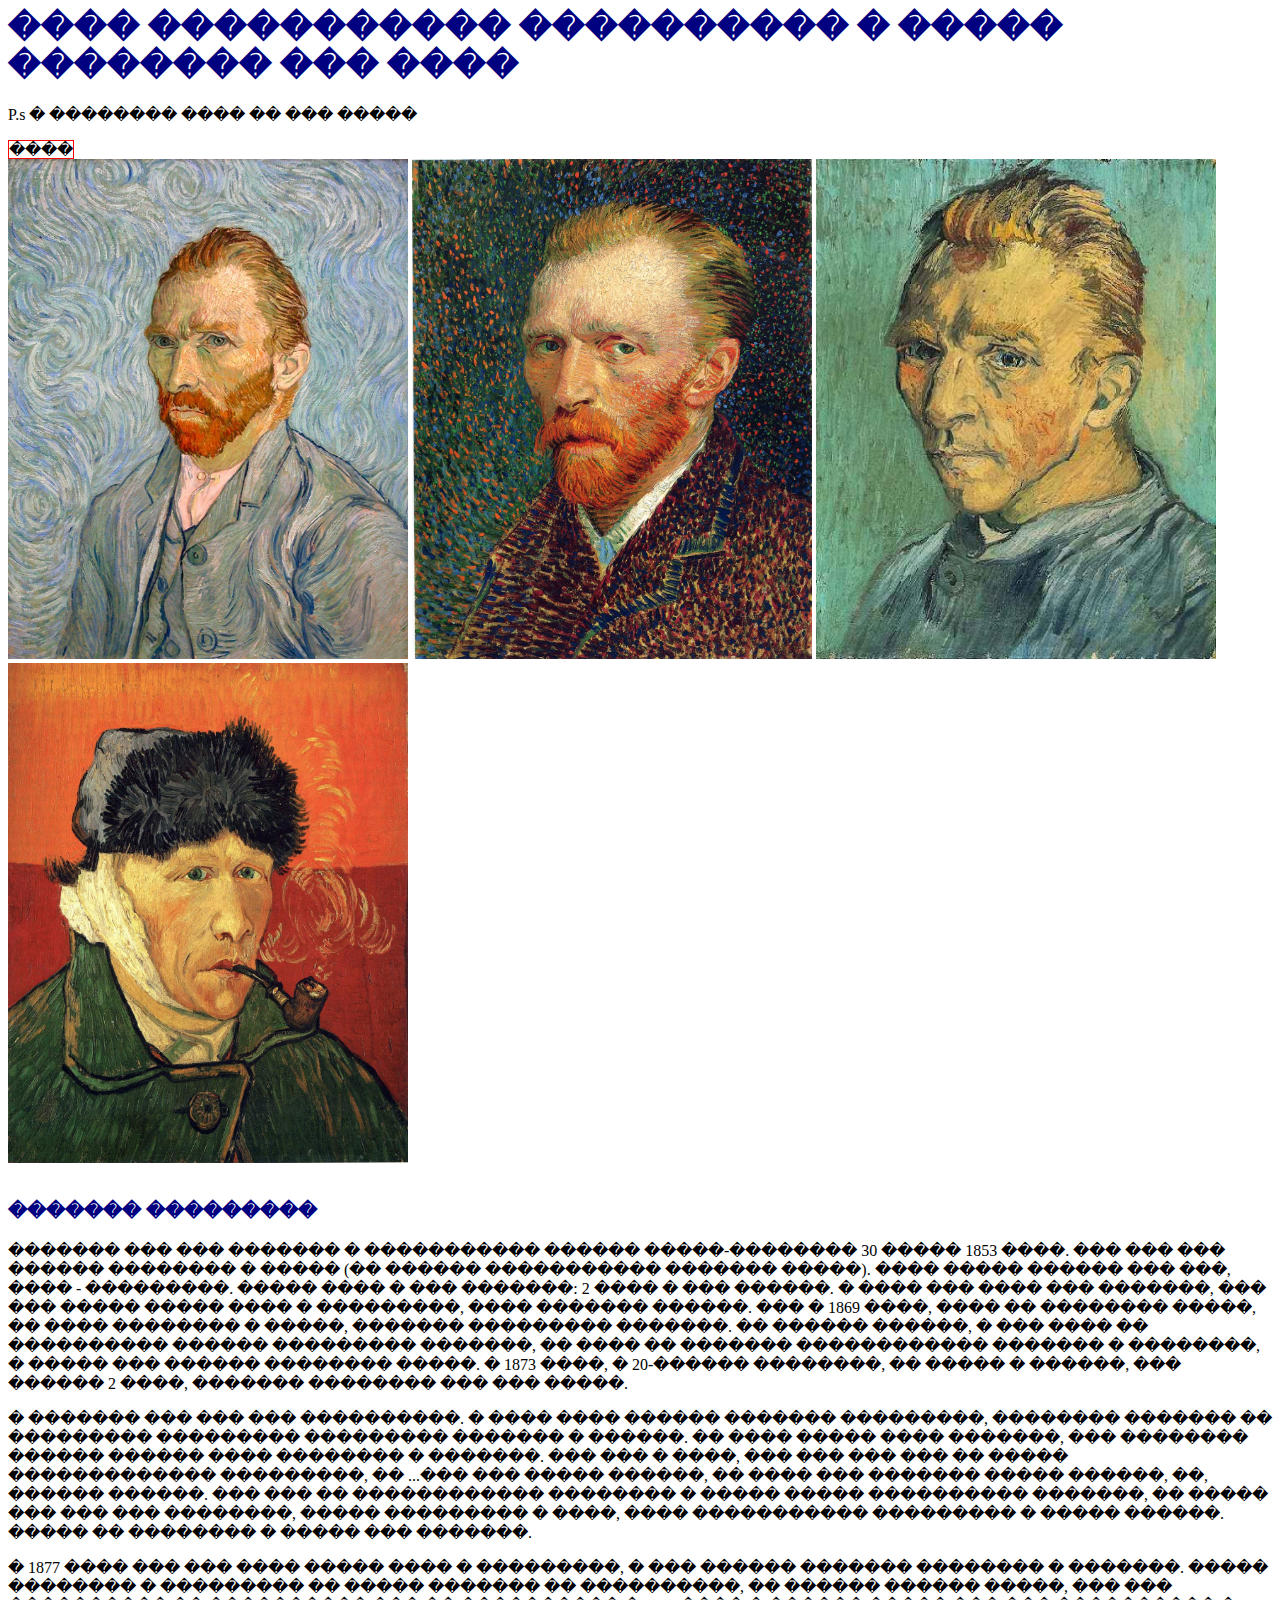
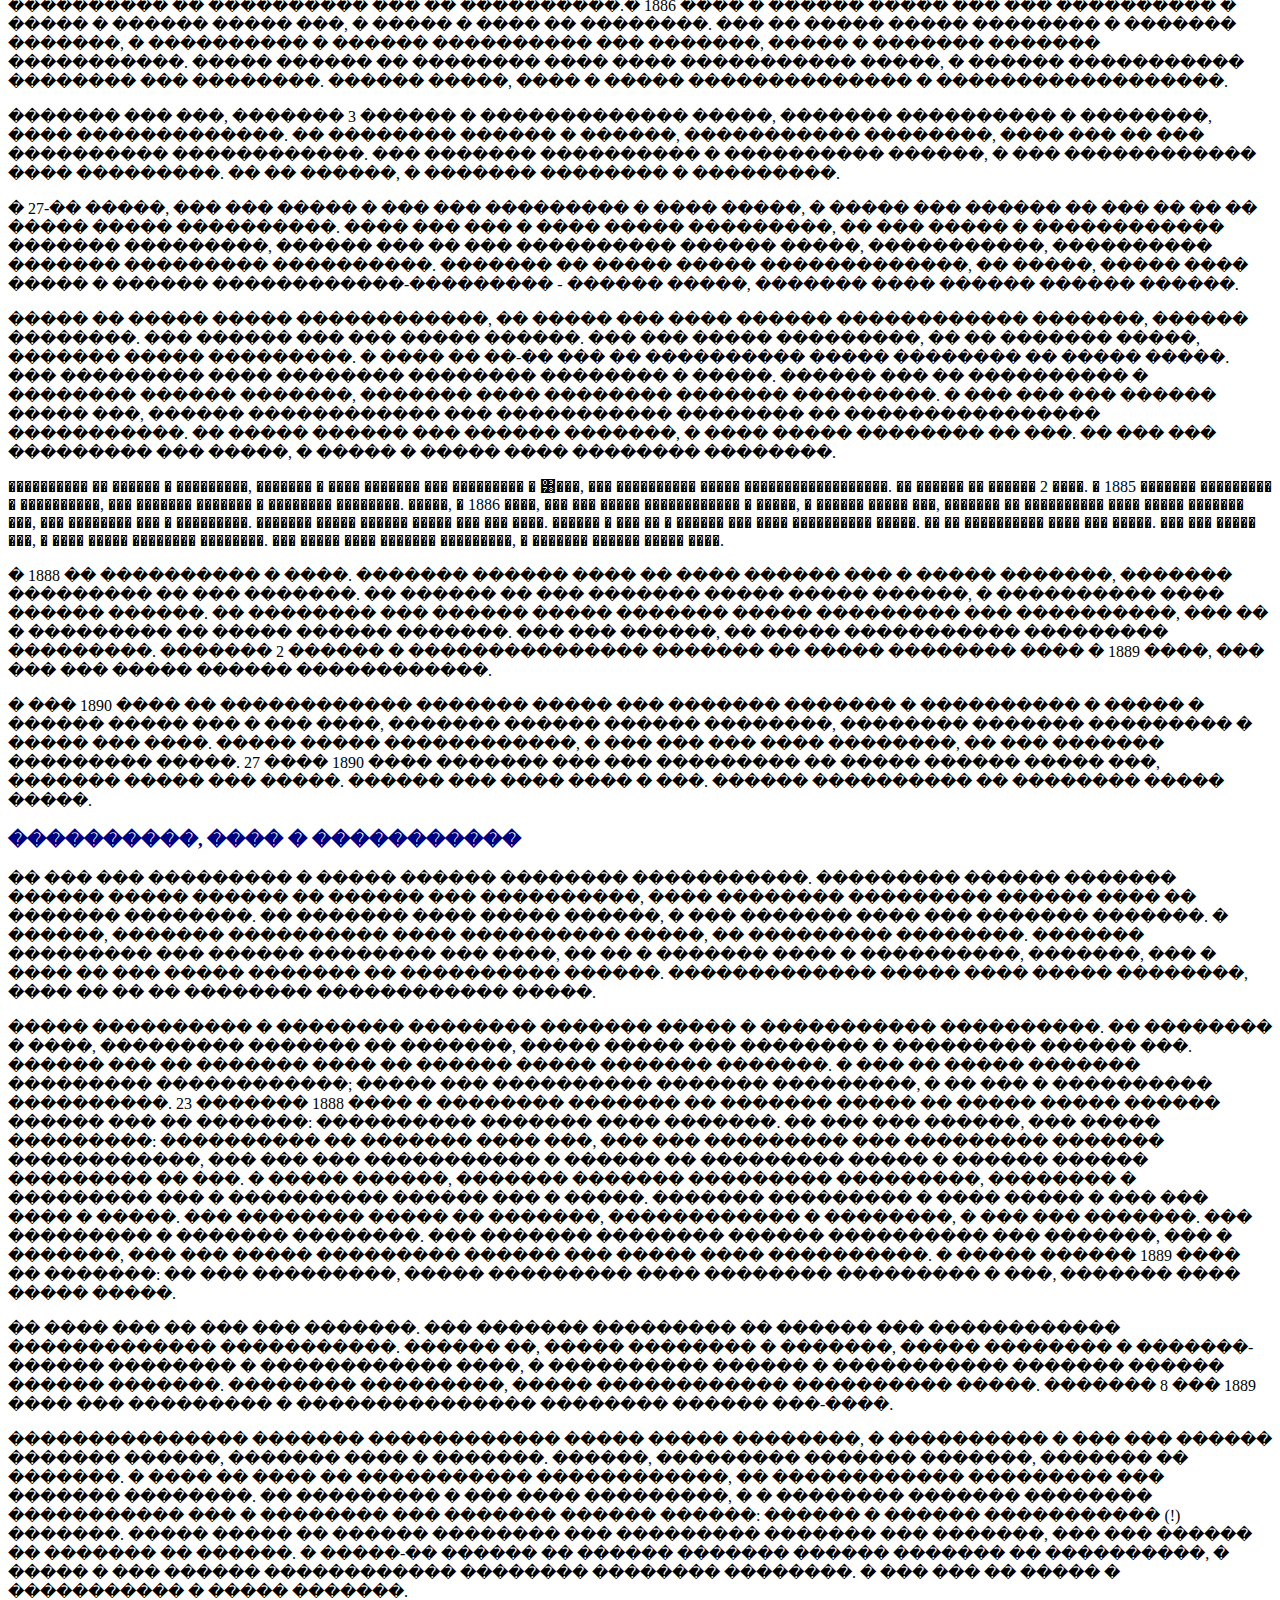
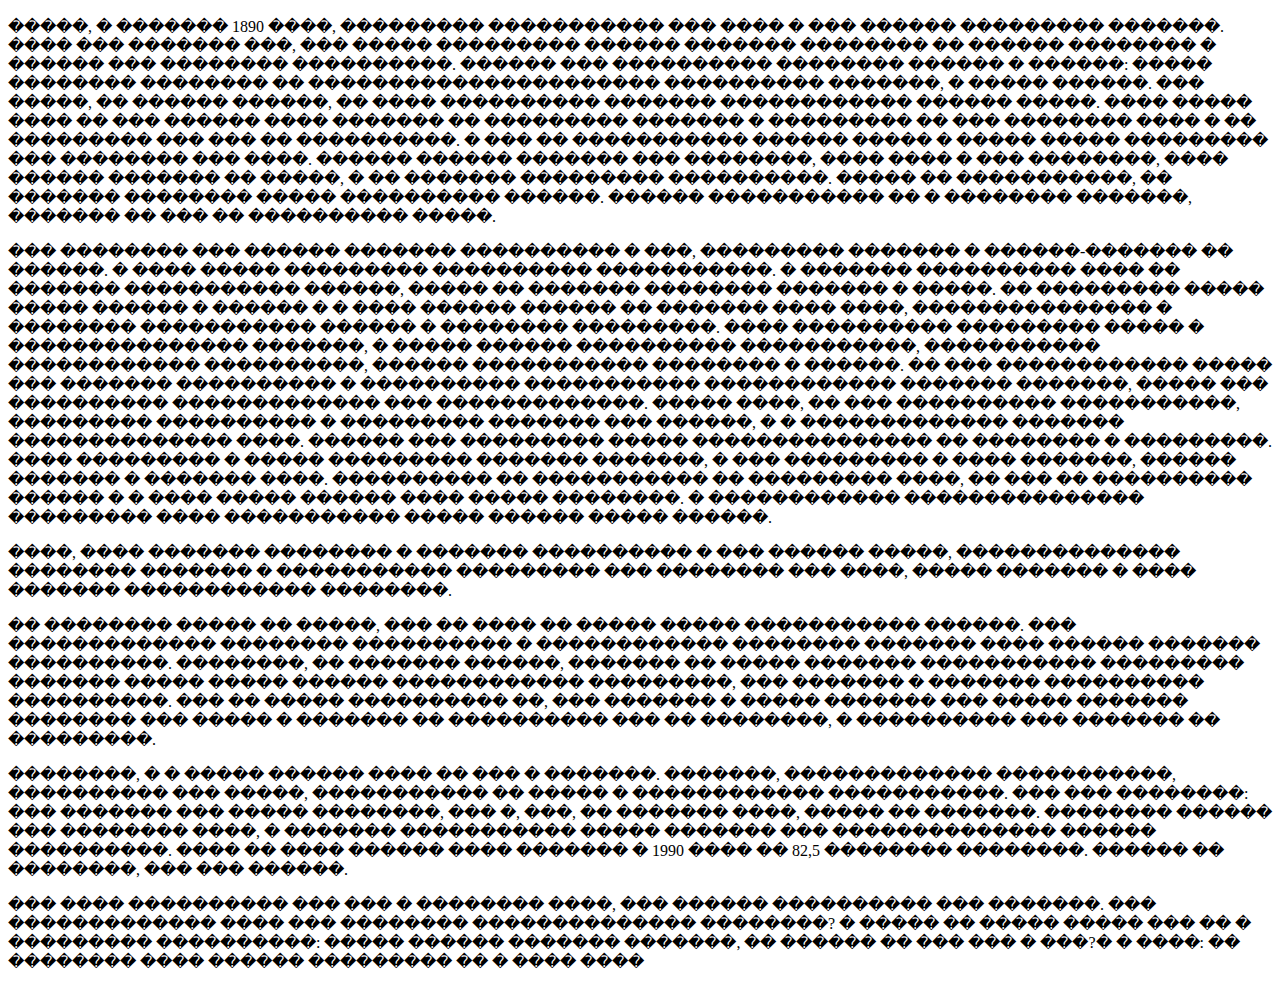
==== index.html @ 5a6d25f9 "Add files via upload" ====
<html>
<head>
  <link rel="stylesheet" type="text/css" href="win.css">
  <title>� ���� �� �������, �� �� ����� ���� �������</title>
</head>
<body>
<div>
<H1>���� ����������� ���������� � ����� �������� ��� ����</H1>
<p>P.s � �������� ���� �� ��� �����</p>
<div class="menu">
<span class="title" style="border: solid red 1px" onclick="document.querySelector('.menu').classList.toggle('open');">����</span>
<ul>
	<li><A HREF='s'>������� ���������</A></li>

	<li><A HREF='s'>����������, ���� � �����������</A></li>

        <li><A HREF='owo.html'>��������</A></li>

</ul>
</div>
<img src='Autoportrait.jpg' width=400px height=500px>
<img src='55294@2x.jpg' width=400px height=500px>
<img src='unnamed.jpg' width=400px height=500px>
<img src='16vangog_b.jpg' width=400px height=500px>
</div>
<div>
<br>
<h3 name='s'>������� ���������</h3>
<p>  ������� ��� ��� ������� � ����������� ������ �����-�������� 30 ����� 1853 ����. ��� ��� ��� ������ �������� � ����� (�� ������ ����������� ������� �����). ���� ����� ������ ��� ���, ���� - ���������. ����� ���� � ��� �������: 2 ���� � ��� ������. � ���� ��� ���� ��� �������, ��� ��� ����� ����� ���� � ���������, ���� ������� ������. ��� � 1869 ����, ���� �� �������� �����, �� ���� �������� � �����, ������� ��������� �������. �� ������ ������, � ��� ���� �� ���������� ������ ��������� �������, �� ���� �� ������� ������������ ������� � ��������, � ����� ��� ������ �������� �����. � 1873 ����, � 20-������ ��������, �� ����� � ������, ��� ������ 2 ����, ������� �������� ��� ��� �����.</p>

<p>  � ������� ��� ��� ��� ����������. � ���� ���� ������ ������� ���������, �������� ������� �� ��������� ��������� ��������� ������� � ������. �� ���� ����� ���� �������, ��� �������� ������ ������ ���� �������� � �������. ��� ��� � ����, ��� ��� ��� ��� �� ����� ������������� ���������, �� ...��� ��� ����� ������, �� ���� ��� ������� ����� ������, ��, ������ ������. ��� ��� �� ������������ �������� � ����� ����� ���������� �������, �� ����� ��� ��� ��� ��������, ����� ��������� � ����, ���� ����������� ��������� � ����� ������. ����� �� �������� � ����� ��� �������.</p>

<p>   � 1877 ���� ��� ��� ���� ����� ���� � ���������, � ��� ������ ������� �������� � �������. ����� �������� � ��������� �� ����� ������� �� ����������, �� ������ ������ �����, ��� ��� ���������� �� ���������� ��� �� ����������.� 1886 ���� � ������ ����� ��� ��� ���������� � ����� � ������ ����� ���, � ����� � ���� �� ��������. ��� �� ����� ����� �������� � ������� �������, � ���������� � ������ ���������� ��� �������, ����� � ������� ������� �����������. ����� ������ �� �������� ���� ���� ����������� �����, � ������ ����������� �������� ��� ��������. ������ �����, ���� � ����� �������������� � ������������������.</p>

<p>   ������� ��� ���, ������� 3 ������ � ������������� �����, ������� ���������� � ��������, ���� �������������. �� �������� ������ � ������, ����������� ��������, ���� ��� �� ��� ���������� ������������. ��� ������� ���������� � ���������� ������, � ��� ������������ ���� ���������. �� �� ������, � ������� �������� � ���������.</p>

<p>   � 27-�� �����, ��� ��� ����� � ��� ��� ��������� � ���� �����, � ����� ��� ������ �� ��� �� �� �� ����� ����� ����������. ���� ��� ��� � ���� ����� ���������, �� ��� ����� � ������������ ������� ���������, ������ ��� �� ��� ���������� ������ �����, �����������, ���������� ������� ��������� ����������. ������� �� ����� ����� �������������, �� �����, ����� ���� ����� � ������ ������������-��������� - ������ �����, ������� ���� ������ ������ ������.</p>

<p>   ����� �� ����� ����� ������������, �� ����� ��� ���� ������ ������������ �������, ������ ��������. ��� ������ ��� ��� ����� ������. ��� ��� ����� ���������, �� �� ������� �����, ������� ����� ���������. � ���� �� ��-�� ��� �� ���������� ����� �������� �� ����� �����. ��� ��������� ���� �������� �������� �������� � �����. ������ ��� �� ���������� � �������� ������ �������, ������� ���� �������� ������� ���������. � ��� ��� ��� ������ ����� ���, ������ ������������ ��� ����������� �������� �� ���������������� �����������. �� ����� ������ ��� ������ �������, � ���� ����� �������� �� ���. �� ��� ��� ��������� ��� �����, � ����� � ����� ���� �������� ��������.</p>

<p>   ���������� �� ������ � ���������, ������� � ���� ������� ��� ��������� � ͸���, ��� ���������� ����� ������������������. �� ������ �� ������ 2 ����. � 1885 ������� ��������� � ����������, ��� ������� ������� � �������� ��������. �����, � 1886 ����, ��� ��� ����� ������������ � �����, � ������ ����� ���, ������� �� ���������� ���� ����� ������� ���, ��� �������� ��� � ���������. ������� ����� ������ ����� ��� ��� ����. ������ � ��� �� � ������ ��� ���� ���������� �����. �� �� ���������� ���� ��� �����. ��� ��� ����� ���, � ���� ����� �������� ��������. ��� ����� ���� ������� ���������, � ������� ������ ����� ����.</p>

<p>   � 1888 �� ���������� � ����. ������� ������ ���� �� ���� ������ ��� � ����� �������, ������� ��������� �� ��� �������. �� ������ �� ��� ������� ����� ����� ������, � ���������� ���� ������ ������. �� �������� ��� ������ ����� ������� ����� ��������� ��� ����������, ��� �� � ��������� �� ����� ������ �������. ��� ��� ������, �� ����� ����������� ��������� ���������. ������� 2 ������ � ��������������� ������� �� ����� �������� ���� � 1889 ����, ��� ��� ��� ����� ������ ������������.</p>

   � ��� 1890 ���� �� ������������ ������� ����� ��� ������� ������� � ���������� � ����� � ������ ����� ��� � ��� ����, ������� ������ ������ ��������, �������� ������� ��������� � ����� ��� ����. ����� ����� ������������, � ��� ��� ��� ���� ��������, �� ��� ������� ��������� �����. 27 ���� 1890 ���� ������� ��� ��� ��������� �� ����� ������ ����� ���, ������� ����� ��� �����. ������ ��� ���� ���� � ���. ������ ���������� �� �������� ����� �����.</p>
</p>
<h3 name='o'>����������, ���� � �����������</h3>
<p>�� ��� ��� ��������� � ����� ������ �������� �����������. ��������� ������ ������� ������ ����� ������ �� ������ ��� ����������, ���� �������� ��������� ������ ���� �� ������� ��������. �� ������� ���� ����� ������, � ��� ������� ���� ��� ������� �������. � ������, ������� ���������� ���� ���������� �����, �� ��������� ��������. ������� ��������� ��� ������ �������� ��� ����, �� �� � ������� ���� � ����������, �������, ��� � ���� �� ��� ����� ������� �� ���������� ������. ������������� ����� ���� ����� ��������, ���� �� �� �� �������� ������������ �����.

<p>����� ���������� � �������� �������� ������� ����� � ����������� ����������. �� �������� � ����, ��������� ������� �� �������, ����� ����� ��� �������� � ��������� ������ ���. ������ ��� �� ������� ���� �� ������ ����� ������� �������. � ��� �� ����� ������� ��������� ������������; ����� ��� ���������� ������� ���������, � �� ��� � ���������� ����������. 23 ������� 1888 ���� � �������� ������� �� ������� ����� �� ����� ����� ������ ������ ��� �� �������: ���������� ������� ���� �������. �� ��� ��� ������, ��� ����� ���������: ���������� �� ������� ���� ���, ��� ��� ��������� ��� ��������� ������� ������������, ��� ��� ��� ����������� � ������ �� ��������� ����� � ������ ������ ��������� �� ���. � ����� ������, ������� ������� ��������� ���������, �������� � ��������� ��� � ���������� ������ ��� � �����. ������� ��������� � ���� ����� � ��� ��� ���� � �����. ��� �������� ����� �� �������, ������������ � ��������, � ��� ��� �������. ��� ��������� � ������� ��������. ��� ������� �������� ������ ���������� ��� �������, ��� � �������, ��� ��� ����� ��������� ������ ��� ����� ���� ����������. � ����� ������ 1889 ���� �� �������: �� ��� ���������, ����� ��������� ���� �������� ��������� � ���, ������� ���� ����� �����.

<p>�� ���� ��� �� ��� ��� �������. ��� ������� ��������� �� ������ ��� ������������ ������������� �����������. ������ ��, ����� �������� � �������, ����� �������� � �������-������ �������� � ������������ ����, � ���������� ������ � ����������� ������� ������ ������ �������. �������� ���������, ����� ������������ ���������� �����. ������� 8 ��� 1889 ���� ��� ��������� � ��������������� �������� ������ ���-����.

<p>��������������� ������� ������������ ����� ����� ��������, � ���������� � ��� ��� ������ ������� ������, ������� ���� � �������. ������, ��������� ������� �������, ������� �� �������. � ���� �� ���� �� ����������� ������������, �� ������������ ��������� ��� ������� ��������. �� ��������� � ��� ���� ���������, � � �������� ������� �������� ����������� ��� � �������� ��� ������� ������ ������: ������ � ������ ����������� (!) �������. ����� ����� �� ������ �������� ��� ��������� ������� ��� �������, ��� ��� ������ �� ������� �� ������. � �����-�� ������ �� ������ ������� ������ ������� �� ����������, � ����� � ��� ������ ������������ �������� �������� ��������. � ��� ��� �� ����� � ����������� � ����� �������.</p>

<p>�����, � ������� 1890 ����, ��������� ����������� ��� ���� � ��� ������ ��������� �������. ���� ��� ������� ���, ��� ����� ��������� ������ ������� �������� �� ������ �������� � ������ ��� �������� ����������. ������ ��� ���������� �������� ������ � ������: ����� �������� �������� �� ���������������������� ���������� �������, � ����� ������. ��� �����, �� ������ ������, �� ���� ���������� ������� ������������ ������ �����. ���� ����� ���� �� ��� ������ ���� ������� �� ��������� ������� � ��������� �� ��� �������� ���� � �� ��������� ��� ��� �� ����������. � ��� �� ����������� ������ ����� � ����� ����� ��������� ��� �������� ��� ����. ������ ������ ������� ��� ��������, ���� ���� � ��� ��������, ���� ������ ������� �� �����, � �� ������� ��������� ����������. ����� �� �����������, �� ������� �������� ����� ���������� ������. ������ ����������� �� � �������� �������, ������� �� ��� �� ���������� �����.</p>

<p>��� �������� ��� ������ ������� ���������� � ���, ��������� ������� � ������-������� �� ������. � ���� ����� ��������� ���������� �����������. � ������� ���������� ���� �� ������� ����������� ������, ����� �� ������� �������� ������� � �����. �� ��������� ����� ����� ������ � ������ � � ���� ������ ������ �� ������� ���� ����, ��������������� � �������� ����������� ������ � �������� ���������. ���� ���������� ��������� ����� � ��������������� �������, � ����� ������ ���������� �����������, ����������� ������������ ����������, ������ ����������� �������� � ������. �� ��� ������������ ����� ��� ������� ���������� � ���������� ����������� ������������ ������� �������, ����� ��� ���������� ������������� ��� �������������. ����� ����, �� ��� ���������� �����������, ��������� ���������� � ��������� ������� ��� ������, � � ������������� ������� �������������� ����. ������ ��� ��������� ����� ��������������� �� �������� � ���������. ���� ��������� � ����� ��������� ������� �������, � ��� ��������� � ���� �������, ������ ������� � ������� ����. ���������� �� ����������� �� ��������� ����, �� ��� �� ���������� ������ � � ���� ����� ������ ���� ����� ��������. � ������������ ��������������� ��������� ���� ����������� ����� ������ ����� ������.</p>

<p>����, ���� ������� �������� � ������� ���������� � ��� ������ �����, �������������� �������� ������� � ����������� ��������� ��� �������� ��� ����, ����� ������� � ���� ������� ������������ ��������.</p>

<p>�� �������� ����� �� �����, ��� �� ���� �� ����� ����� ����������� ������. ��� ������������� �������� ���������� � ������������ �������� ������� ���� ������ ������� ����������. ��������, �� ������� ������, ������� �� ����� ������� ����������� ��������� ������� ����� ����� ������ ������������ ���������, ��� ������� � ������� ���������� ����������. ��� �� ����� ���������� ��, ��� ������� � ����� ������� ��� ����� ������� �������� ��� ����� � ������� �� ���������� ��� �� ��������, � ���������� ��� ������� �� ���������.</p>

<p>��������, � � ����� ������ ���� �� ��� � �������. �������, ������������� �����������, ���������� ��� �����, ����������� �� ����� � ������������ �����������. ��� ��� ��������: ��� ������� ��� ����� ��������, ��� �, ���, �� ������� ����, ����� �� �������. �������� ������ ��� �������� ����, � ������� ����������� ����� ������� ��� �������������� ������ ����������. ���� �� ���� ������ ���� ������� � 1990 ���� �� 82,5 �������� ��������. ������ �� ��������, ��� ��� ������.</p>

<p>��� ���� ���������� ��� ��� � �������� ����, ��� ������ ���������� ��� �������. ��� ������������� ���� ��� �������� �������������� ��������? � ����� �� ����� ����� ��� �� � ��������� ����������: ����� ������ ������� �������, �� ������ �� ��� ��� � ���?� � ����: �� �������� ���� ������ ��������� �� � ���� ����</p>
</div>
</body>
</html>
---- win.css ----
H1 {
color: navy;
} 

h3 {
color: navy;
} 

.gfd {
color: olive;
font-size: 20px;
text-indent: 90px;
background-color: black;
Width: 500px
}

.fd {
color: 54805c;
font-size: 20px;
text-indent: 120px;
background-color: edd272;
Width: 500px;
}

.f {
color: d49fb7;
font-size: 20px;
text-indent: 110px;
background-color: 626842;
Width: 500px;
}

.d {
color: d19547;
font-size: 20px;
text-indent: 110px;
background-color: 3c422d;
Width: 500px;
}

.gf {
color: b98b50;
font-size: 20px;
text-indent: 40px;
background-color: 111f25;
Width: 500px;
}

.gd {
color: e4dbbe;
font-size: 20px;
text-indent: 65px;
background-color: 84c3c3;
Width: 500px;
}

.g {
color: cfc48e;
font-size: 20px;
text-indent: 50px;
background-color: 1d3c42;
Width: 500px;
}

.poi {
color: c89f10;
font-size: 20px;
text-indent: 50px;
background-color: acc3d4;
Width: 500px;
}

.pi {
color: e1e336;
font-size: 20px;
text-indent: 50px;
background-color: 0c1031;
Width: 500px;
}

.po {
color: 3dbebe;
font-size: 20px;
text-indent: 50px;
background-color: e49231;
Width: 500px;
}

.oi {
color: f14f5f;
font-size: 20px;
text-indent: 50px;
background-color: 062a43;
Width: 500px;
}

.p {
color: f8ef8f;
font-size: 20px;
text-indent: 120px;
background-color: 262fa0;
Width: 500px;
}



.menu ul {
  list-style: none;
  margin: 5px;
  padding-left: 20px;
  display: none;
}

.menu.open ul {
  display: block;
}
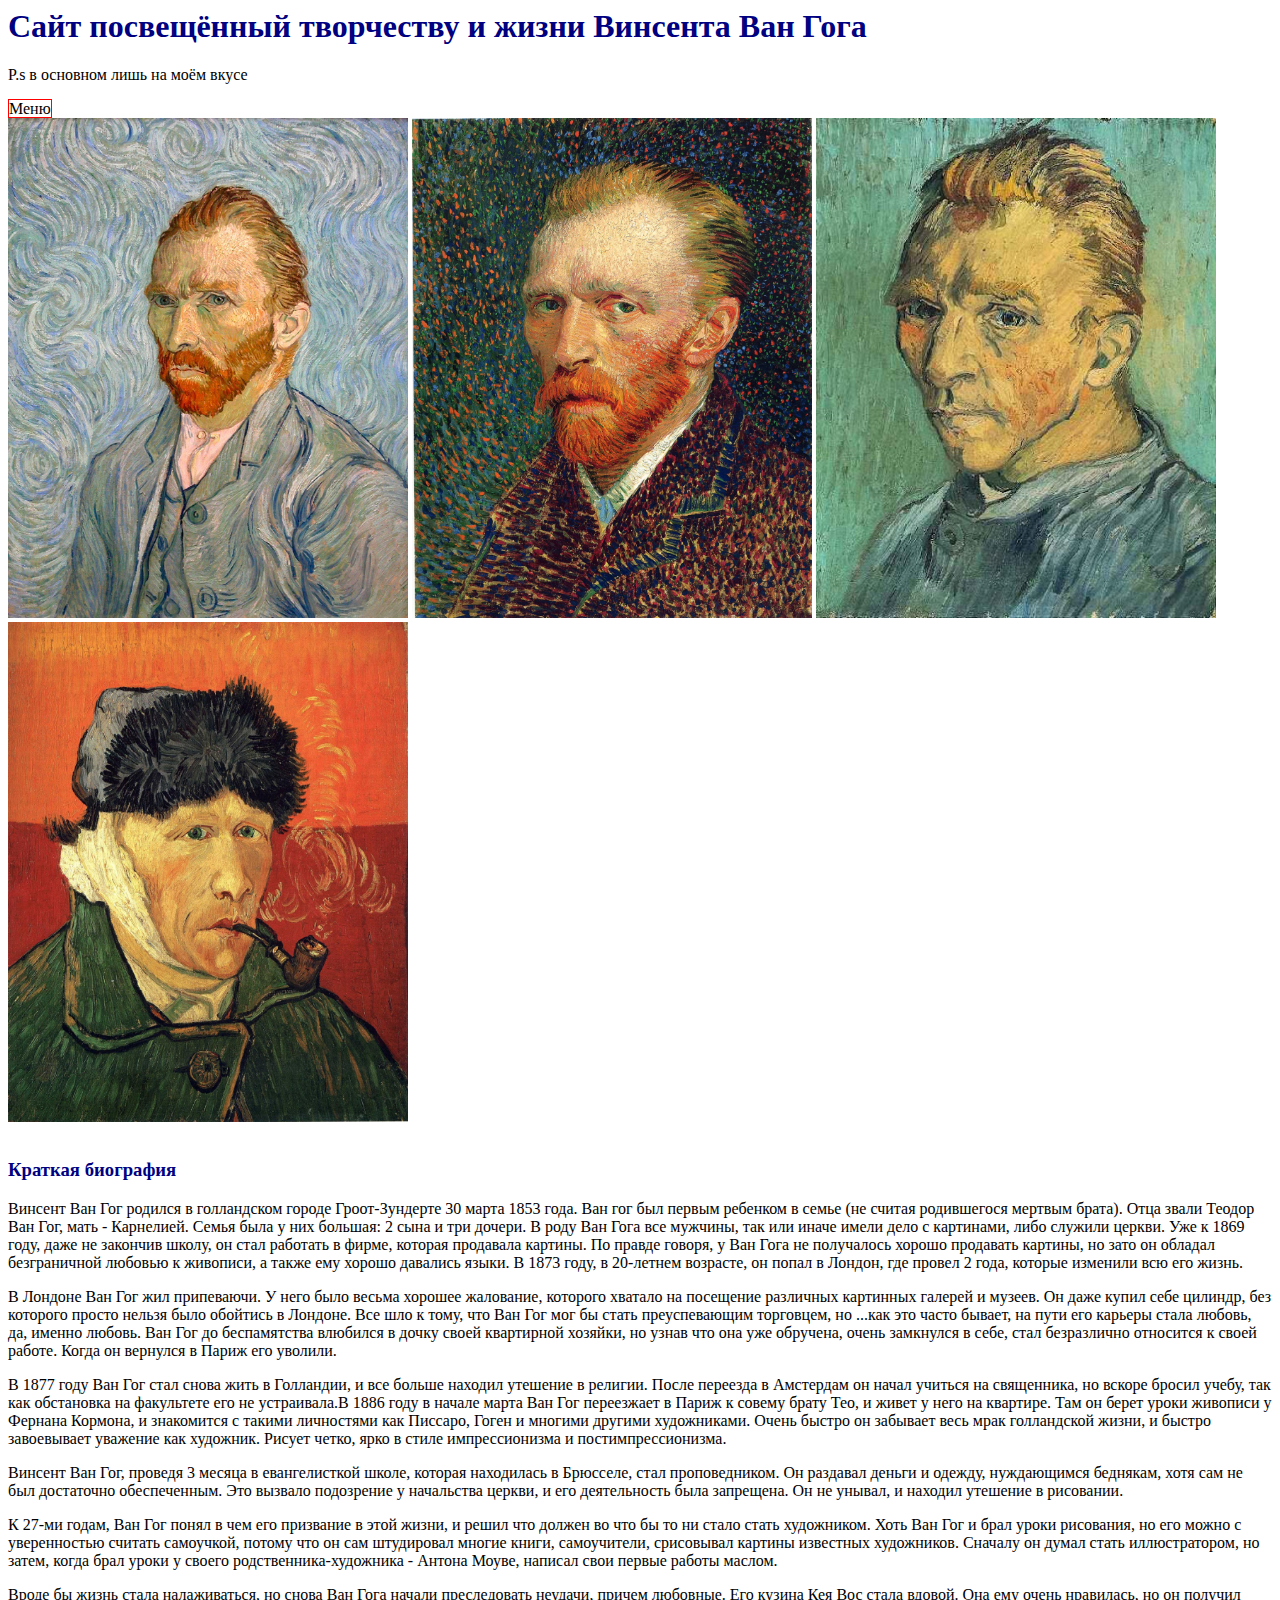
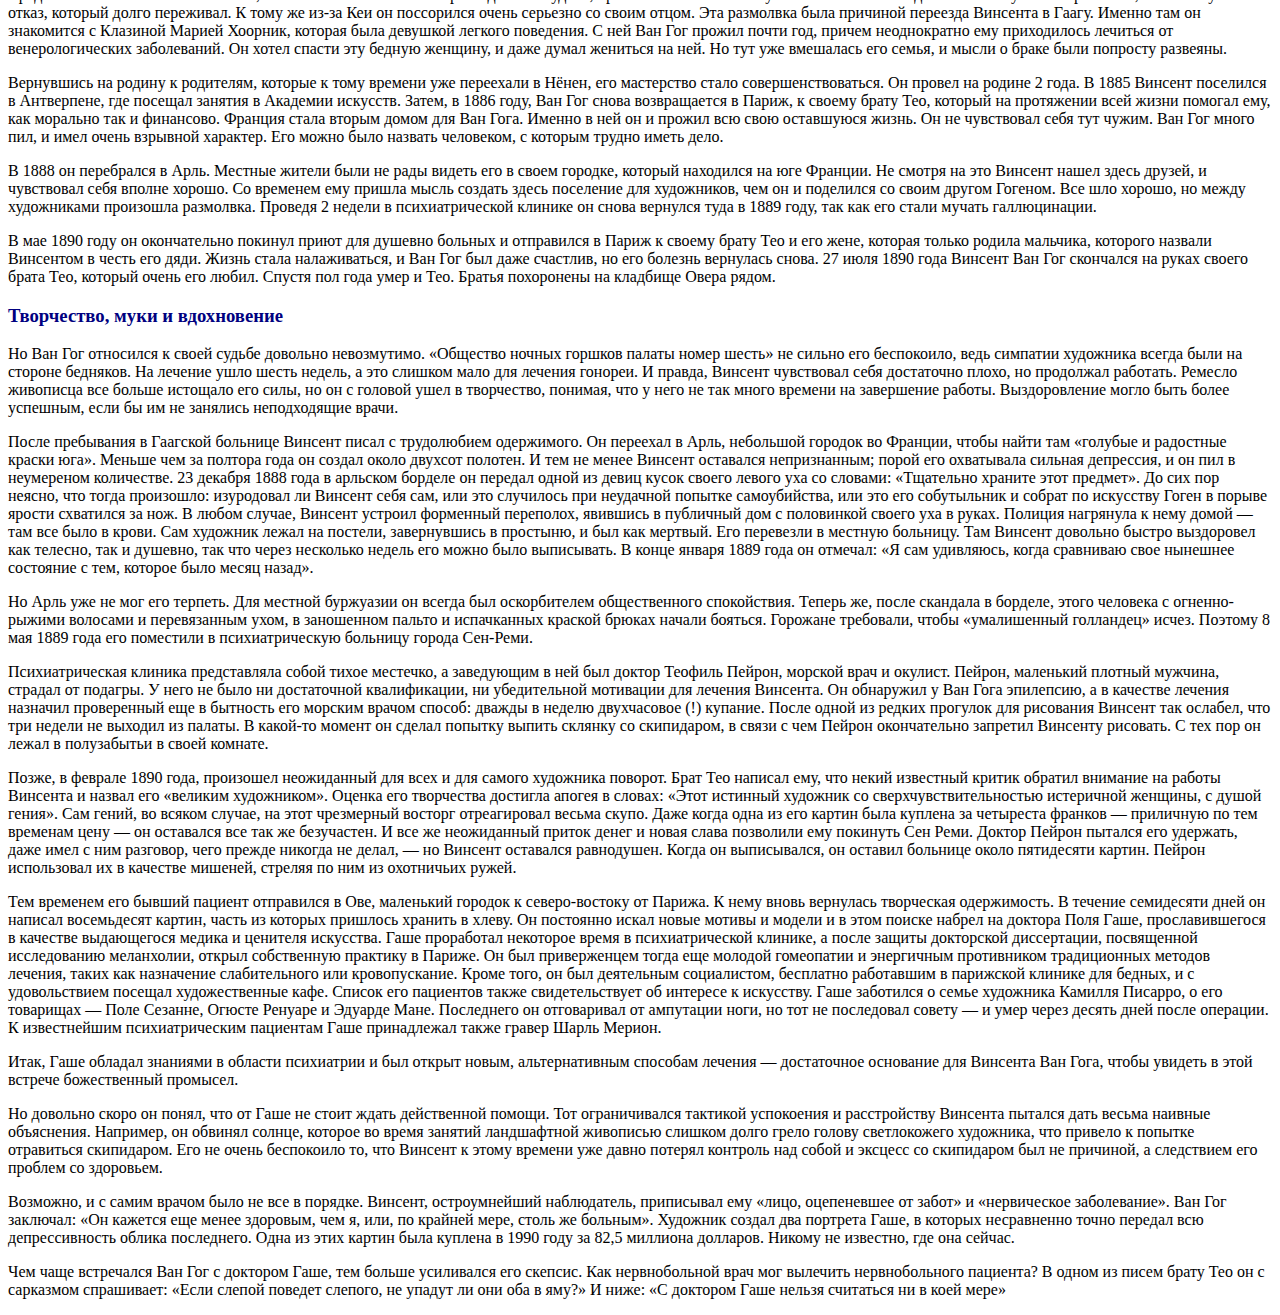
==== commit b6041180: "Add files via upload" ====
--- a/index.html
+++ b/index.html
@@ -1,20 +1,21 @@
-<html>
+﻿<html>
 <head>
+  <meta charset="utf-8">
   <link rel="stylesheet" type="text/css" href="win.css">
-  <title>� ���� �� �������, �� �� ����� ���� �������</title>
+  <title>я ничё не понимаю, но от этого даже веселей</title>
 </head>
 <body>
 <div>
-<H1>���� ����������� ���������� � ����� �������� ��� ����</H1>
-<p>P.s � �������� ���� �� ��� �����</p>
+<H1>Сайт посвещённый творчеству и жизни Винсента Ван Гога</H1>
+<p>P.s в основном лишь на моём вкусе</p>
 <div class="menu">
-<span class="title" style="border: solid red 1px" onclick="document.querySelector('.menu').classList.toggle('open');">����</span>
+<span class="title" style="border: solid red 1px" onclick="document.querySelector('.menu').classList.toggle('open');">Меню</span>
 <ul>
-	<li><A HREF='s'>������� ���������</A></li>
+	<li><A HREF='s'>Краткая биография</A></li>
 
-	<li><A HREF='s'>����������, ���� � �����������</A></li>
+	<li><A HREF='s'>Творчество, муки и вдохновение</A></li>
 
-        <li><A HREF='owo.html'>��������</A></li>
+        <li><A HREF='owo.html'>Галлерея</A></li>
 
 </ul>
 </div>
@@ -25,45 +26,45 @@
 </div>
 <div>
 <br>
-<h3 name='s'>������� ���������</h3>
-<p>  ������� ��� ��� ������� � ����������� ������ �����-�������� 30 ����� 1853 ����. ��� ��� ��� ������ �������� � ����� (�� ������ ����������� ������� �����). ���� ����� ������ ��� ���, ���� - ���������. ����� ���� � ��� �������: 2 ���� � ��� ������. � ���� ��� ���� ��� �������, ��� ��� ����� ����� ���� � ���������, ���� ������� ������. ��� � 1869 ����, ���� �� �������� �����, �� ���� �������� � �����, ������� ��������� �������. �� ������ ������, � ��� ���� �� ���������� ������ ��������� �������, �� ���� �� ������� ������������ ������� � ��������, � ����� ��� ������ �������� �����. � 1873 ����, � 20-������ ��������, �� ����� � ������, ��� ������ 2 ����, ������� �������� ��� ��� �����.</p>
+<h3 name='s'>Краткая биография</h3>
+<p>  Винсент Ван Гог родился в голландском городе Гроот-Зундерте 30 марта 1853 года. Ван гог был первым ребенком в семье (не считая родившегося мертвым брата). Отца звали Теодор Ван Гог, мать - Карнелией. Семья была у них большая: 2 сына и три дочери. В роду Ван Гога все мужчины, так или иначе имели дело с картинами, либо служили церкви. Уже к 1869 году, даже не закончив школу, он стал работать в фирме, которая продавала картины. По правде говоря, у Ван Гога не получалось хорошо продавать картины, но зато он обладал безграничной любовью к живописи, а также ему хорошо давались языки. В 1873 году, в 20-летнем возрасте, он попал в Лондон, где провел 2 года, которые изменили всю его жизнь.</p>
 
-<p>  � ������� ��� ��� ��� ����������. � ���� ���� ������ ������� ���������, �������� ������� �� ��������� ��������� ��������� ������� � ������. �� ���� ����� ���� �������, ��� �������� ������ ������ ���� �������� � �������. ��� ��� � ����, ��� ��� ��� ��� �� ����� ������������� ���������, �� ...��� ��� ����� ������, �� ���� ��� ������� ����� ������, ��, ������ ������. ��� ��� �� ������������ �������� � ����� ����� ���������� �������, �� ����� ��� ��� ��� ��������, ����� ��������� � ����, ���� ����������� ��������� � ����� ������. ����� �� �������� � ����� ��� �������.</p>
+<p>  В Лондоне Ван Гог жил припеваючи. У него было весьма хорошее жалование, которого хватало на посещение различных картинных галерей и музеев. Он даже купил себе цилиндр, без которого просто нельзя было обойтись в Лондоне. Все шло к тому, что Ван Гог мог бы стать преуспевающим торговцем, но ...как это часто бывает, на пути его карьеры стала любовь, да, именно любовь. Ван Гог до беспамятства влюбился в дочку своей квартирной хозяйки, но узнав что она уже обручена, очень замкнулся в себе, стал безразлично относится к своей работе. Когда он вернулся в Париж его уволили.</p>
 
-<p>   � 1877 ���� ��� ��� ���� ����� ���� � ���������, � ��� ������ ������� �������� � �������. ����� �������� � ��������� �� ����� ������� �� ����������, �� ������ ������ �����, ��� ��� ���������� �� ���������� ��� �� ����������.� 1886 ���� � ������ ����� ��� ��� ���������� � ����� � ������ ����� ���, � ����� � ���� �� ��������. ��� �� ����� ����� �������� � ������� �������, � ���������� � ������ ���������� ��� �������, ����� � ������� ������� �����������. ����� ������ �� �������� ���� ���� ����������� �����, � ������ ����������� �������� ��� ��������. ������ �����, ���� � ����� �������������� � ������������������.</p>
+<p>   В 1877 году Ван Гог стал снова жить в Голландии, и все больше находил утешение в религии. После переезда в Амстердам он начал учиться на священника, но вскоре бросил учебу, так как обстановка на факультете его не устраивала.В 1886 году в начале марта Ван Гог переезжает в Париж к совему брату Тео, и живет у него на квартире. Там он берет уроки живописи у Фернана Кормона, и знакомится с такими личностями как Писсаро, Гоген и многими другими художниками. Очень быстро он забывает весь мрак голландской жизни, и быстро завоевывает уважение как художник. Рисует четко, ярко в стиле импрессионизма и постимпрессионизма.</p>
 
-<p>   ������� ��� ���, ������� 3 ������ � ������������� �����, ������� ���������� � ��������, ���� �������������. �� �������� ������ � ������, ����������� ��������, ���� ��� �� ��� ���������� ������������. ��� ������� ���������� � ���������� ������, � ��� ������������ ���� ���������. �� �� ������, � ������� �������� � ���������.</p>
+<p>   Винсент Ван Гог, проведя 3 месяца в евангелисткой школе, которая находилась в Брюсселе, стал проповедником. Он раздавал деньги и одежду, нуждающимся беднякам, хотя сам не был достаточно обеспеченным. Это вызвало подозрение у начальства церкви, и его деятельность была запрещена. Он не унывал, и находил утешение в рисовании.</p>
 
-<p>   � 27-�� �����, ��� ��� ����� � ��� ��� ��������� � ���� �����, � ����� ��� ������ �� ��� �� �� �� ����� ����� ����������. ���� ��� ��� � ���� ����� ���������, �� ��� ����� � ������������ ������� ���������, ������ ��� �� ��� ���������� ������ �����, �����������, ���������� ������� ��������� ����������. ������� �� ����� ����� �������������, �� �����, ����� ���� ����� � ������ ������������-��������� - ������ �����, ������� ���� ������ ������ ������.</p>
+<p>   К 27-ми годам, Ван Гог понял в чем его призвание в этой жизни, и решил что должен во что бы то ни стало стать художником. Хоть Ван Гог и брал уроки рисования, но его можно с уверенностью считать самоучкой, потому что он сам штудировал многие книги, самоучители, срисовывал картины известных художников. Сначалу он думал стать иллюстратором, но затем, когда брал уроки у своего родственника-художника - Антона Моуве, написал свои первые работы маслом.</p>
 
-<p>   ����� �� ����� ����� ������������, �� ����� ��� ���� ������ ������������ �������, ������ ��������. ��� ������ ��� ��� ����� ������. ��� ��� ����� ���������, �� �� ������� �����, ������� ����� ���������. � ���� �� ��-�� ��� �� ���������� ����� �������� �� ����� �����. ��� ��������� ���� �������� �������� �������� � �����. ������ ��� �� ���������� � �������� ������ �������, ������� ���� �������� ������� ���������. � ��� ��� ��� ������ ����� ���, ������ ������������ ��� ����������� �������� �� ���������������� �����������. �� ����� ������ ��� ������ �������, � ���� ����� �������� �� ���. �� ��� ��� ��������� ��� �����, � ����� � ����� ���� �������� ��������.</p>
+<p>   Вроде бы жизнь стала налаживаться, но снова Ван Гога начали преследовать неудачи, причем любовные. Его кузина Кея Вос стала вдовой. Она ему очень нравилась, но он получил отказ, который долго переживал. К тому же из-за Кеи он поссорился очень серьезно со своим отцом. Эта размолвка была причиной переезда Винсента в Гаагу. Именно там он знакомится с Клазиной Марией Хоорник, которая была девушкой легкого поведения. С ней Ван Гог прожил почти год, причем неоднократно ему приходилось лечиться от венерологических заболеваний. Он хотел спасти эту бедную женщину, и даже думал жениться на ней. Но тут уже вмешалась его семья, и мысли о браке были попросту развеяны.</p>
 
-<p>   ���������� �� ������ � ���������, ������� � ���� ������� ��� ��������� � ͸���, ��� ���������� ����� ������������������. �� ������ �� ������ 2 ����. � 1885 ������� ��������� � ����������, ��� ������� ������� � �������� ��������. �����, � 1886 ����, ��� ��� ����� ������������ � �����, � ������ ����� ���, ������� �� ���������� ���� ����� ������� ���, ��� �������� ��� � ���������. ������� ����� ������ ����� ��� ��� ����. ������ � ��� �� � ������ ��� ���� ���������� �����. �� �� ���������� ���� ��� �����. ��� ��� ����� ���, � ���� ����� �������� ��������. ��� ����� ���� ������� ���������, � ������� ������ ����� ����.</p>
+<p>   Вернувшись на родину к родителям, которые к тому времени уже переехали в Нёнен, его мастерство стало совершенствоваться. Он провел на родине 2 года. В 1885 Винсент поселился в Антверпене, где посещал занятия в Академии искусств. Затем, в 1886 году, Ван Гог снова возвращается в Париж, к своему брату Тео, который на протяжении всей жизни помогал ему, как морально так и финансово. Франция стала вторым домом для Ван Гога. Именно в ней он и прожил всю свою оставшуюся жизнь. Он не чувствовал себя тут чужим. Ван Гог много пил, и имел очень взрывной характер. Его можно было назвать человеком, с которым трудно иметь дело.</p>
 
-<p>   � 1888 �� ���������� � ����. ������� ������ ���� �� ���� ������ ��� � ����� �������, ������� ��������� �� ��� �������. �� ������ �� ��� ������� ����� ����� ������, � ���������� ���� ������ ������. �� �������� ��� ������ ����� ������� ����� ��������� ��� ����������, ��� �� � ��������� �� ����� ������ �������. ��� ��� ������, �� ����� ����������� ��������� ���������. ������� 2 ������ � ��������������� ������� �� ����� �������� ���� � 1889 ����, ��� ��� ��� ����� ������ ������������.</p>
+<p>   В 1888 он перебрался в Арль. Местные жители были не рады видеть его в своем городке, который находился на юге Франции. Не смотря на это Винсент нашел здесь друзей, и чувствовал себя вполне хорошо. Со временем ему пришла мысль создать здесь поселение для художников, чем он и поделился со своим другом Гогеном. Все шло хорошо, но между художниками произошла размолвка. Проведя 2 недели в психиатрической клинике он снова вернулся туда в 1889 году, так как его стали мучать галлюцинации.</p>
 
-   � ��� 1890 ���� �� ������������ ������� ����� ��� ������� ������� � ���������� � ����� � ������ ����� ��� � ��� ����, ������� ������ ������ ��������, �������� ������� ��������� � ����� ��� ����. ����� ����� ������������, � ��� ��� ��� ���� ��������, �� ��� ������� ��������� �����. 27 ���� 1890 ���� ������� ��� ��� ��������� �� ����� ������ ����� ���, ������� ����� ��� �����. ������ ��� ���� ���� � ���. ������ ���������� �� �������� ����� �����.</p>
+   В мае 1890 году он окончательно покинул приют для душевно больных и отправился в Париж к своему брату Тео и его жене, которая только родила мальчика, которого назвали Винсентом в честь его дяди. Жизнь стала налаживаться, и Ван Гог был даже счастлив, но его болезнь вернулась снова. 27 июля 1890 года Винсент Ван Гог скончался на руках своего брата Тео, который очень его любил. Спустя пол года умер и Тео. Братья похоронены на кладбище Овера рядом.</p>
 </p>
-<h3 name='o'>����������, ���� � �����������</h3>
-<p>�� ��� ��� ��������� � ����� ������ �������� �����������. ��������� ������ ������� ������ ����� ������ �� ������ ��� ����������, ���� �������� ��������� ������ ���� �� ������� ��������. �� ������� ���� ����� ������, � ��� ������� ���� ��� ������� �������. � ������, ������� ���������� ���� ���������� �����, �� ��������� ��������. ������� ��������� ��� ������ �������� ��� ����, �� �� � ������� ���� � ����������, �������, ��� � ���� �� ��� ����� ������� �� ���������� ������. ������������� ����� ���� ����� ��������, ���� �� �� �� �������� ������������ �����.
+<h3 name='o'>Творчество, муки и вдохновение</h3>
+<p>Но Ван Гог относился к своей судьбе довольно невозмутимо. «Общество ночных горшков палаты номер шесть» не сильно его беспокоило, ведь симпатии художника всегда были на стороне бедняков. На лечение ушло шесть недель, а это слишком мало для лечения гонореи. И правда, Винсент чувствовал себя достаточно плохо, но продолжал работать. Ремесло живописца все больше истощало его силы, но он с головой ушел в творчество, понимая, что у него не так много времени на завершение работы. Выздоровление могло быть более успешным, если бы им не занялись неподходящие врачи.
 
-<p>����� ���������� � �������� �������� ������� ����� � ����������� ����������. �� �������� � ����, ��������� ������� �� �������, ����� ����� ��� �������� � ��������� ������ ���. ������ ��� �� ������� ���� �� ������ ����� ������� �������. � ��� �� ����� ������� ��������� ������������; ����� ��� ���������� ������� ���������, � �� ��� � ���������� ����������. 23 ������� 1888 ���� � �������� ������� �� ������� ����� �� ����� ����� ������ ������ ��� �� �������: ���������� ������� ���� �������. �� ��� ��� ������, ��� ����� ���������: ���������� �� ������� ���� ���, ��� ��� ��������� ��� ��������� ������� ������������, ��� ��� ��� ����������� � ������ �� ��������� ����� � ������ ������ ��������� �� ���. � ����� ������, ������� ������� ��������� ���������, �������� � ��������� ��� � ���������� ������ ��� � �����. ������� ��������� � ���� ����� � ��� ��� ���� � �����. ��� �������� ����� �� �������, ������������ � ��������, � ��� ��� �������. ��� ��������� � ������� ��������. ��� ������� �������� ������ ���������� ��� �������, ��� � �������, ��� ��� ����� ��������� ������ ��� ����� ���� ����������. � ����� ������ 1889 ���� �� �������: �� ��� ���������, ����� ��������� ���� �������� ��������� � ���, ������� ���� ����� �����.
+<p>После пребывания в Гаагской больнице Винсент писал с трудолюбием одержимого. Он переехал в Арль, небольшой городок во Франции, чтобы найти там «голубые и радостные краски юга». Меньше чем за полтора года он создал около двухсот полотен. И тем не менее Винсент оставался непризнанным; порой его охватывала сильная депрессия, и он пил в неумереном количестве. 23 декабря 1888 года в арльском борделе он передал одной из девиц кусок своего левого уха со словами: «Тщательно храните этот предмет». До сих пор неясно, что тогда произошло: изуродовал ли Винсент себя сам, или это случилось при неудачной попытке самоубийства, или это его собутыльник и собрат по искусству Гоген в порыве ярости схватился за нож. В любом случае, Винсент устроил форменный переполох, явившись в публичный дом с половинкой своего уха в руках. Полиция нагрянула к нему домой — там все было в крови. Сам художник лежал на постели, завернувшись в простыню, и был как мертвый. Его перевезли в местную больницу. Там Винсент довольно быстро выздоровел как телесно, так и душевно, так что через несколько недель его можно было выписывать. В конце января 1889 года он отмечал: «Я сам удивляюсь, когда сравниваю свое нынешнее состояние с тем, которое было месяц назад».
 
-<p>�� ���� ��� �� ��� ��� �������. ��� ������� ��������� �� ������ ��� ������������ ������������� �����������. ������ ��, ����� �������� � �������, ����� �������� � �������-������ �������� � ������������ ����, � ���������� ������ � ����������� ������� ������ ������ �������. �������� ���������, ����� ������������ ���������� �����. ������� 8 ��� 1889 ���� ��� ��������� � ��������������� �������� ������ ���-����.
+<p>Но Арль уже не мог его терпеть. Для местной буржуазии он всегда был оскорбителем общественного спокойствия. Теперь же, после скандала в борделе, этого человека с огненно-рыжими волосами и перевязанным ухом, в заношенном пальто и испачканных краской брюках начали бояться. Горожане требовали, чтобы «умалишенный голландец» исчез. Поэтому 8 мая 1889 года его поместили в психиатрическую больницу города Сен-Реми.
 
-<p>��������������� ������� ������������ ����� ����� ��������, � ���������� � ��� ��� ������ ������� ������, ������� ���� � �������. ������, ��������� ������� �������, ������� �� �������. � ���� �� ���� �� ����������� ������������, �� ������������ ��������� ��� ������� ��������. �� ��������� � ��� ���� ���������, � � �������� ������� �������� ����������� ��� � �������� ��� ������� ������ ������: ������ � ������ ����������� (!) �������. ����� ����� �� ������ �������� ��� ��������� ������� ��� �������, ��� ��� ������ �� ������� �� ������. � �����-�� ������ �� ������ ������� ������ ������� �� ����������, � ����� � ��� ������ ������������ �������� �������� ��������. � ��� ��� �� ����� � ����������� � ����� �������.</p>
+<p>Психиатрическая клиника представляла собой тихое местечко, а заведующим в ней был доктор Теофиль Пейрон, морской врач и окулист. Пейрон, маленький плотный мужчина, страдал от подагры. У него не было ни достаточной квалификации, ни убедительной мотивации для лечения Винсента. Он обнаружил у Ван Гога эпилепсию, а в качестве лечения назначил проверенный еще в бытность его морским врачом способ: дважды в неделю двухчасовое (!) купание. После одной из редких прогулок для рисования Винсент так ослабел, что три недели не выходил из палаты. В какой-то момент он сделал попытку выпить склянку со скипидаром, в связи с чем Пейрон окончательно запретил Винсенту рисовать. С тех пор он лежал в полузабытьи в своей комнате.</p>
 
-<p>�����, � ������� 1890 ����, ��������� ����������� ��� ���� � ��� ������ ��������� �������. ���� ��� ������� ���, ��� ����� ��������� ������ ������� �������� �� ������ �������� � ������ ��� �������� ����������. ������ ��� ���������� �������� ������ � ������: ����� �������� �������� �� ���������������������� ���������� �������, � ����� ������. ��� �����, �� ������ ������, �� ���� ���������� ������� ������������ ������ �����. ���� ����� ���� �� ��� ������ ���� ������� �� ��������� ������� � ��������� �� ��� �������� ���� � �� ��������� ��� ��� �� ����������. � ��� �� ����������� ������ ����� � ����� ����� ��������� ��� �������� ��� ����. ������ ������ ������� ��� ��������, ���� ���� � ��� ��������, ���� ������ ������� �� �����, � �� ������� ��������� ����������. ����� �� �����������, �� ������� �������� ����� ���������� ������. ������ ����������� �� � �������� �������, ������� �� ��� �� ���������� �����.</p>
+<p>Позже, в феврале 1890 года, произошел неожиданный для всех и для самого художника поворот. Брат Тео написал ему, что некий известный критик обратил внимание на работы Винсента и назвал его «великим художником». Оценка его творчества достигла апогея в словах: «Этот истинный художник со сверхчувствительностью истеричной женщины, с душой гения». Сам гений, во всяком случае, на этот чрезмерный восторг отреагировал весьма скупо. Даже когда одна из его картин была куплена за четыреста франков — приличную по тем временам цену — он оставался все так же безучастен. И все же неожиданный приток денег и новая слава позволили ему покинуть Сен Реми. Доктор Пейрон пытался его удержать, даже имел с ним разговор, чего прежде никогда не делал, — но Винсент оставался равнодушен. Когда он выписывался, он оставил больнице около пятидесяти картин. Пейрон использовал их в качестве мишеней, стреляя по ним из охотничьих ружей.</p>
 
-<p>��� �������� ��� ������ ������� ���������� � ���, ��������� ������� � ������-������� �� ������. � ���� ����� ��������� ���������� �����������. � ������� ���������� ���� �� ������� ����������� ������, ����� �� ������� �������� ������� � �����. �� ��������� ����� ����� ������ � ������ � � ���� ������ ������ �� ������� ���� ����, ��������������� � �������� ����������� ������ � �������� ���������. ���� ���������� ��������� ����� � ��������������� �������, � ����� ������ ���������� �����������, ����������� ������������ ����������, ������ ����������� �������� � ������. �� ��� ������������ ����� ��� ������� ���������� � ���������� ����������� ������������ ������� �������, ����� ��� ���������� ������������� ��� �������������. ����� ����, �� ��� ���������� �����������, ��������� ���������� � ��������� ������� ��� ������, � � ������������� ������� �������������� ����. ������ ��� ��������� ����� ��������������� �� �������� � ���������. ���� ��������� � ����� ��������� ������� �������, � ��� ��������� � ���� �������, ������ ������� � ������� ����. ���������� �� ����������� �� ��������� ����, �� ��� �� ���������� ������ � � ���� ����� ������ ���� ����� ��������. � ������������ ��������������� ��������� ���� ����������� ����� ������ ����� ������.</p>
+<p>Тем временем его бывший пациент отправился в Ове, маленький городок к северо-востоку от Парижа. К нему вновь вернулась творческая одержимость. В течение семидесяти дней он написал восемьдесят картин, часть из которых пришлось хранить в хлеву. Он постоянно искал новые мотивы и модели и в этом поиске набрел на доктора Поля Гаше, прославившегося в качестве выдающегося медика и ценителя искусства. Гаше проработал некоторое время в психиатрической клинике, а после защиты докторской диссертации, посвященной исследованию меланхолии, открыл собственную практику в Париже. Он был приверженцем тогда еще молодой гомеопатии и энергичным противником традиционных методов лечения, таких как назначение слабительного или кровопускание. Кроме того, он был деятельным социалистом, бесплатно работавшим в парижской клинике для бедных, и с удовольствием посещал художественные кафе. Список его пациентов также свидетельствует об интересе к искусству. Гаше заботился о семье художника Камилля Писарро, о его товарищах — Поле Сезанне, Огюсте Ренуаре и Эдуарде Мане. Последнего он отговаривал от ампутации ноги, но тот не последовал совету — и умер через десять дней после операции. К известнейшим психиатрическим пациентам Гаше принадлежал также гравер Шарль Мерион.</p>
 
-<p>����, ���� ������� �������� � ������� ���������� � ��� ������ �����, �������������� �������� ������� � ����������� ��������� ��� �������� ��� ����, ����� ������� � ���� ������� ������������ ��������.</p>
+<p>Итак, Гаше обладал знаниями в области психиатрии и был открыт новым, альтернативным способам лечения — достаточное основание для Винсента Ван Гога, чтобы увидеть в этой встрече божественный промысел.</p>
 
-<p>�� �������� ����� �� �����, ��� �� ���� �� ����� ����� ����������� ������. ��� ������������� �������� ���������� � ������������ �������� ������� ���� ������ ������� ����������. ��������, �� ������� ������, ������� �� ����� ������� ����������� ��������� ������� ����� ����� ������ ������������ ���������, ��� ������� � ������� ���������� ����������. ��� �� ����� ���������� ��, ��� ������� � ����� ������� ��� ����� ������� �������� ��� ����� � ������� �� ���������� ��� �� ��������, � ���������� ��� ������� �� ���������.</p>
+<p>Но довольно скоро он понял, что от Гаше не стоит ждать действенной помощи. Тот ограничивался тактикой успокоения и расстройству Винсента пытался дать весьма наивные объяснения. Например, он обвинял солнце, которое во время занятий ландшафтной живописью слишком долго грело голову светлокожего художника, что привело к попытке отравиться скипидаром. Его не очень беспокоило то, что Винсент к этому времени уже давно потерял контроль над собой и эксцесс со скипидаром был не причиной, а следствием его проблем со здоровьем.</p>
 
-<p>��������, � � ����� ������ ���� �� ��� � �������. �������, ������������� �����������, ���������� ��� �����, ����������� �� ����� � ������������ �����������. ��� ��� ��������: ��� ������� ��� ����� ��������, ��� �, ���, �� ������� ����, ����� �� �������. �������� ������ ��� �������� ����, � ������� ����������� ����� ������� ��� �������������� ������ ����������. ���� �� ���� ������ ���� ������� � 1990 ���� �� 82,5 �������� ��������. ������ �� ��������, ��� ��� ������.</p>
+<p>Возможно, и с самим врачом было не все в порядке. Винсент, остроумнейший наблюдатель, приписывал ему «лицо, оцепеневшее от забот» и «нервическое заболевание». Ван Гог заключал: «Он кажется еще менее здоровым, чем я, или, по крайней мере, столь же больным». Художник создал два портрета Гаше, в которых несравненно точно передал всю депрессивность облика последнего. Одна из этих картин была куплена в 1990 году за 82,5 миллиона долларов. Никому не известно, где она сейчас.</p>
 
-<p>��� ���� ���������� ��� ��� � �������� ����, ��� ������ ���������� ��� �������. ��� ������������� ���� ��� �������� �������������� ��������? � ����� �� ����� ����� ��� �� � ��������� ����������: ����� ������ ������� �������, �� ������ �� ��� ��� � ���?� � ����: �� �������� ���� ������ ��������� �� � ���� ����</p>
+<p>Чем чаще встречался Ван Гог с доктором Гаше, тем больше усиливался его скепсис. Как нервнобольной врач мог вылечить нервнобольного пациента? В одном из писем брату Тео он с сарказмом спрашивает: «Если слепой поведет слепого, не упадут ли они оба в яму?» И ниже: «С доктором Гаше нельзя считаться ни в коей мере»</p>
 </div>
 </body>
 </html>
